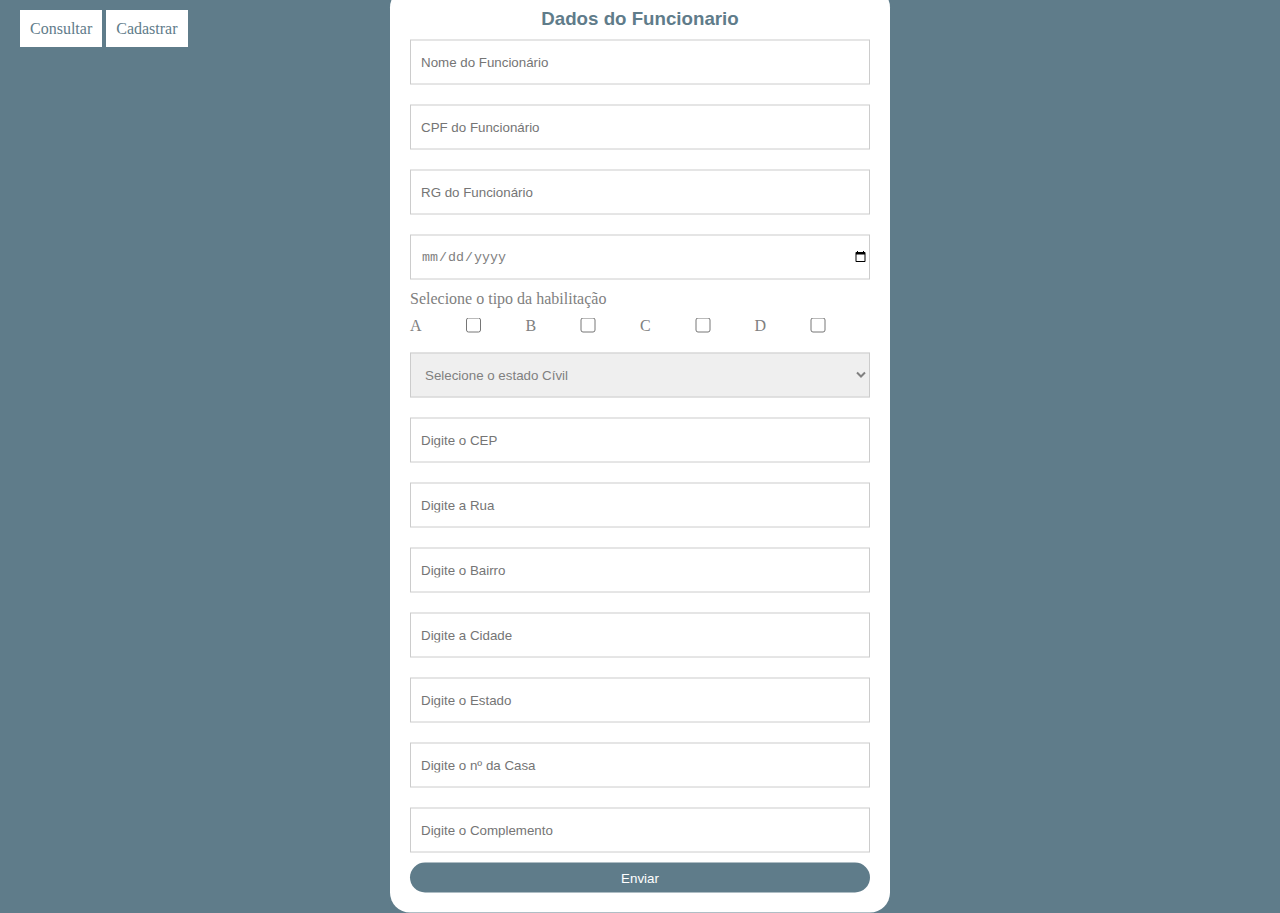
==== index.html @ 5e810b8c "formulario pronto" ====
<!DOCTYPE html>
<html lang="pt-br">
<head>
    <meta charset="UTF-8">
    <meta name="viewport" content="width=device-width, initial-scale=1.0">
    <link rel="stylesheet" href="style.css">
    <title>Cadastro de Funcionários</title>
</head>
<body>

    <header>
        <nav>
            <a href="" >Consultar</a>
            <a href="">Cadastrar</a>
        </nav>
    </header>

    <form action="#">
        <h3>Dados do Funcionario</h3>
        <input type="text" placeholder="Nome do Funcionário">
        <input type="text" placeholder="CPF do Funcionário">
        <input type="text" placeholder="RG do Funcionário">
        <input type="date">
        <label for="">Selecione o tipo da habilitação</label>
        <div id="teste">
            
            A<input type="checkbox" name="" id="">
            B<input type="checkbox" name="" id="">
            C<input type="checkbox" name="" id="">
            D<input type="checkbox" name="" id="">
        </div>
        
        <select name="" id="">
            <option value="" disabled selected>Selecione o estado Cívil</option>
            <option value="">Solteiro(a)</option>
            <option value="">Casado(a)</option>
            <option value="">Viuvo(a)</option>
            
        </select>

        <input type="text" placeholder="Digite o CEP">
        <input type="text" placeholder="Digite a Rua">
        <input type="text" placeholder="Digite o Bairro">
        <input type="text" placeholder="Digite a Cidade">
        <input type="text" placeholder="Digite o Estado">
        <input type="text" placeholder="Digite o nº da Casa">
        <input type="text" placeholder="Digite o Complemento">

        <button>Enviar</button>
    </form>
    
    <script src="main.js"></script>
</body>
</html>
---- style.css ----
* {
    margin:0;
    padding:0;
    box-sizing: border-box;
}

body{
    background-color: #5f7c8a;
}

header {
    padding: 20px;
}

header nav a{
    padding: 10px;
    background-color: white;
    text-decoration: none;
    color: #5f7c8a;
}

header nav a:hover {
    background-color: rgb(173, 223, 177);
    color: rgb(105, 90, 90);
}

form{
    background-color: white;
    max-width: 500px;
    width: 70%;
    padding: 20px;
    position: absolute;
    left: 50%;
    top: 50%;
    transform: translate(-50%, -50%);
    border-radius: 20px
}

form h3{
    text-align: center;
    color: #5f7c8a;
    font-family: 'Lucida Sans', 'Lucida Sans Regular', 'Lucida Grande', 'Lucida Sans Unicode', Geneva, Verdana, sans-serif;
}

form input {
    width: 100%;
    height: 45px;
    border: 1px solid #ccc;
    padding-left: 10px;
    margin: 10px 0;
}

form input[type=date] {
    color: grey;
}

form input[type=checkbox] {
    height: 15px;
    align-items: center;
    justify-content: center;
}

label {
    color: gray;
}

form select {
    width: 100%;
    height: 45px;
    border: 1px solid #ccc;
    padding-left: 10px;
    margin: 10px 0;
    color: gray;
}

form button {
    width: 100%;
    height: 30px;
    cursor: pointer;
    background-color: #5f7c8a;
    color: white;
    border: 0;
    border-radius: 20px;
    transition: 0.5s;
}

form button:hover {
    background-color: #4a5f6a;
}

#teste {
    display: flex;
    color: grey;
    align-items: center;
    justify-content: center;
    width: 100%;
}
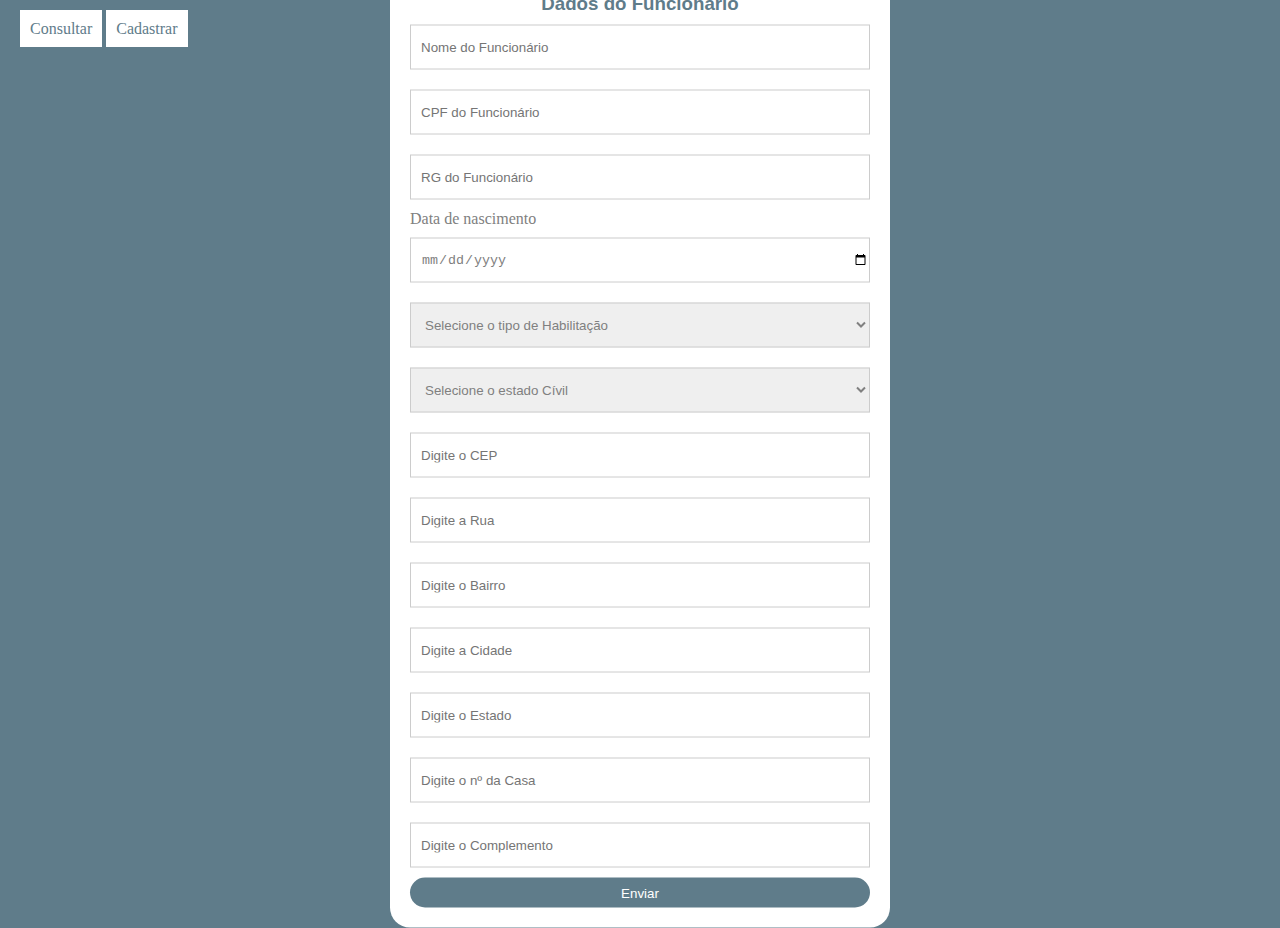
==== commit 5ef957ca: "Projeto finalizado" ====
--- a/index.html
+++ b/index.html
@@ -10,45 +10,49 @@
 
     <header>
         <nav>
-            <a href="" >Consultar</a>
+            <a href="consultar.html" >Consultar</a>
             <a href="">Cadastrar</a>
         </nav>
     </header>
 
     <form action="#">
         <h3>Dados do Funcionario</h3>
-        <input type="text" placeholder="Nome do Funcionário">
-        <input type="text" placeholder="CPF do Funcionário">
-        <input type="text" placeholder="RG do Funcionário">
-        <input type="date">
-        <label for="">Selecione o tipo da habilitação</label>
-        <div id="teste">
-            
-            A<input type="checkbox" name="" id="">
-            B<input type="checkbox" name="" id="">
-            C<input type="checkbox" name="" id="">
-            D<input type="checkbox" name="" id="">
-        </div>
+        <input type="text" placeholder="Nome do Funcionário" id="nomeFunc">
+        <input type="text" placeholder="CPF do Funcionário" maxlength="14" id="cpfInput" onkeypress="mascara(this, '###.###.###-##')" onchange="validarCPF()">
+        <input type="text" placeholder="RG do Funcionário" maxlength="12" id="rgInput" onkeypress="mascara(this, '##.###.###-#')" onchange="validarRg()">
         
-        <select name="" id="">
+        <label for="data">Data de nascimento</label>
+        <input type="date" id="data">
+        
+        <select name="" id="habilitacao">
+            <option value="" disabled selected>Selecione o tipo de Habilitação</option>
+            <option value="A">A</option>
+            <option value="AB">AB</option>
+            <option value="B">B</option>
+            <option value="C">C</option>
+            <option value="D">D</option>
+        </select>
+        
+        <select name="" id="selectCivil">
             <option value="" disabled selected>Selecione o estado Cívil</option>
-            <option value="">Solteiro(a)</option>
-            <option value="">Casado(a)</option>
-            <option value="">Viuvo(a)</option>
+            <option value="Solteiro(a)">Solteiro(a)</option>
+            <option value="Casado(a)">Casado(a)</option>
+            <option value="Viuvo(a)">Viuvo(a)</option>
             
         </select>
 
-        <input type="text" placeholder="Digite o CEP">
-        <input type="text" placeholder="Digite a Rua">
-        <input type="text" placeholder="Digite o Bairro">
-        <input type="text" placeholder="Digite a Cidade">
-        <input type="text" placeholder="Digite o Estado">
-        <input type="text" placeholder="Digite o nº da Casa">
-        <input type="text" placeholder="Digite o Complemento">
+        <input type="text" placeholder="Digite o CEP" id="cep" oninput="getDadosCep(this.value)" onkeypress="mascara(this, '#####-###')">
+        <input type="text" placeholder="Digite a Rua" id="rua">
+        <input type="text" placeholder="Digite o Bairro" id="bairro">
+        <input type="text" placeholder="Digite a Cidade" id="cidade">
+        <input type="text" placeholder="Digite o Estado" id="estado">
+        <input type="text" placeholder="Digite o nº da Casa" id="nCasa">
+        <input type="text" placeholder="Digite o Complemento" id="complemento">
 
-        <button>Enviar</button>
+        <button onclick="enviarForm()">Enviar</button>
     </form>
     
     <script src="main.js"></script>
+    <script src="validar.js"></script>
 </body>
 </html>--- a/style.css
+++ b/style.css
@@ -94,4 +94,12 @@
     align-items: center;
     justify-content: center;
     width: 100%;
-}+}
+
+
+
+#content p{
+    color: gray;
+    padding: 10px;
+}
+
